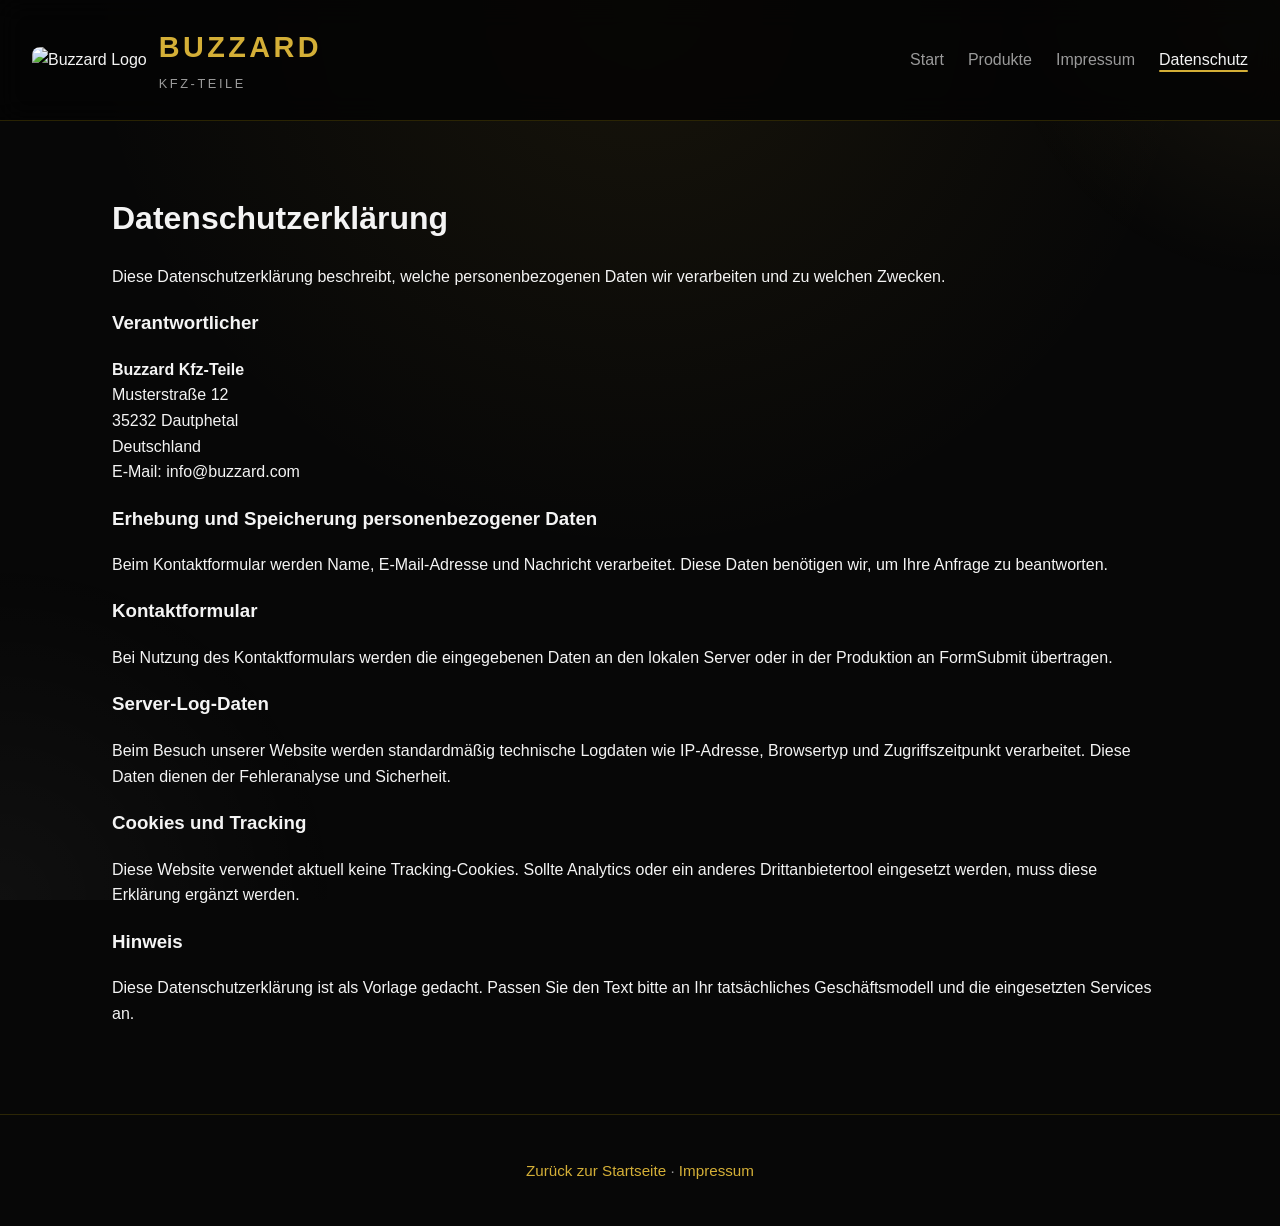
==== datenschutz.html @ a0bf600f "Add files via upload" ====
<!DOCTYPE html>
<html lang="de">
<head>
  <meta charset="utf-8">
  <meta name="viewport" content="width=device-width,initial-scale=1">
  <title>Datenschutz – Buzzard</title>
  <link rel="stylesheet" href="styles.css">
  <link rel="icon" href="logo/logo.png">
  <meta name="theme-color" content="#161616">
  <meta name="description" content="Datenschutzerklärung für Buzzard Kfz-Teile">
</head>
<body>
  <header>
    <nav role="navigation" aria-label="Hauptnavigation">
      <div class="brand">
        <img src="logo/logo.png" alt="Buzzard Logo">
        <div><h1>BUZZARD</h1><span>Kfz-Teile</span></div>
      </div>
      <ul class="nav-links">
        <li><a href="index.html">Start</a></li>
        <li><a href="products.html">Produkte</a></li>
        <li><a href="impressum.html">Impressum</a></li>
        <li><a href="datenschutz.html" aria-current="page">Datenschutz</a></li>
      </ul>
    </nav>
  </header>

  <main id="maincontent" role="main" class="section">
    <h2>Datenschutzerklärung</h2>
    <p>Diese Datenschutzerklärung beschreibt, welche personenbezogenen Daten wir verarbeiten und zu welchen Zwecken.</p>

    <section>
      <h3>Verantwortlicher</h3>
      <p><strong>Buzzard Kfz-Teile</strong><br>
      Musterstraße 12<br>
      35232 Dautphetal<br>
      Deutschland<br>
      E-Mail: <a href="mailto:info@buzzard.com">info@buzzard.com</a></p>
    </section>

    <section>
      <h3>Erhebung und Speicherung personenbezogener Daten</h3>
      <p>Beim Kontaktformular werden Name, E-Mail-Adresse und Nachricht verarbeitet. Diese Daten benötigen wir, um Ihre Anfrage zu beantworten.</p>
    </section>

    <section>
      <h3>Kontaktformular</h3>
      <p>Bei Nutzung des Kontaktformulars werden die eingegebenen Daten an den lokalen Server oder in der Produktion an FormSubmit übertragen.</p>
    </section>

    <section>
      <h3>Server-Log-Daten</h3>
      <p>Beim Besuch unserer Website werden standardmäßig technische Logdaten wie IP-Adresse, Browsertyp und Zugriffszeitpunkt verarbeitet. Diese Daten dienen der Fehleranalyse und Sicherheit.</p>
    </section>

    <section>
      <h3>Cookies und Tracking</h3>
      <p>Diese Website verwendet aktuell keine Tracking-Cookies. Sollte Analytics oder ein anderes Drittanbietertool eingesetzt werden, muss diese Erklärung ergänzt werden.</p>
    </section>

    <section>
      <h3>Hinweis</h3>
      <p>Diese Datenschutzerklärung ist als Vorlage gedacht. Passen Sie den Text bitte an Ihr tatsächliches Geschäftsmodell und die eingesetzten Services an.</p>
    </section>
  </main>

  <footer class="footer">
    <p><a href="index.html">Zurück zur Startseite</a> · <a href="impressum.html">Impressum</a></p>
  </footer>
</body>
</html>
---- styles.css ----
:root {
    --bg: #070707;
    --surface: #161616;
    --accent: #d4af37;
    --text: #f4f4f4;
    --muted: #9a9a9a;
    --border: rgba(255, 215, 0, 0.15);
    --shadow: rgba(0, 0, 0, 0.35);
}

html {
    scroll-behavior: smooth;
}

/* Skip link (für Bildschirmleser & Tastaturnavigation) */
.skip-link {
    position: absolute;
    left: -999px;
    top: auto;
    width: 1px;
    height: 1px;
    overflow: hidden;
}
.skip-link:focus {
    left: 16px;
    top: 16px;
    width: auto;
    height: auto;
    padding: 8px 12px;
    background: var(--accent);
    color: #111;
    border-radius: 6px;
    z-index: 9999;
}

* {
    box-sizing: border-box;
}

body {
    margin: 0;
    min-height: 100vh;
    background: radial-gradient(circle at top, rgba(212, 175, 55, 0.08), transparent 40%), var(--bg);
    color: var(--text);
    font-family: "Segoe UI", Tahoma, Geneva, Verdana, sans-serif;
    line-height: 1.6;
}

body::before {
    content: '';
    position: fixed;
    inset: 0;
    pointer-events: none;
    background: radial-gradient(circle at top right, rgba(255, 214, 109, 0.08), transparent 18%), radial-gradient(circle at bottom left, rgba(255, 255, 255, 0.04), transparent 22%);
}

a {
    color: inherit;
    text-decoration: none;
}

section.section {
    scroll-margin-top: 120px;
}

.product-status {
    margin-top: 18px;
    color: var(--muted);
    font-size: 0.98rem;
}

header {
    padding: 24px 32px;
    background: rgba(4, 4, 4, 0.84);
    border-bottom: 1px solid var(--border);
    position: sticky;
    top: 0;
    z-index: 10;
    backdrop-filter: blur(14px);
}

nav {
    display: flex;
    align-items: center;
    justify-content: space-between;
    gap: 20px;
    flex-wrap: wrap;
}

.brand {
    display: flex;
    align-items: center;
    gap: 12px;
}

.brand img {
    max-height: 54px;
    width: auto;
    display: block;
    border-radius: 8px;
}

.brand h1 {
    color: var(--accent);
    margin: 0;
    font-size: 1.8rem;
    letter-spacing: 0.12em;
}

.brand span {
    color: var(--muted);
    font-size: 0.8rem;
    text-transform: uppercase;
    letter-spacing: 0.2em;
}

.nav-links {
    display: flex;
    gap: 24px;
    flex-wrap: wrap;
    margin: 0;
    padding: 0;
    list-style: none;
}

.nav-links a {
    color: var(--muted);
    text-decoration: none;
    transition: color 0.25s ease;
    font-weight: 500;
}

.nav-links a {
    position: relative;
}

.nav-links a:hover,
.nav-links a[aria-current="page"] {
    color: var(--text);
}

.nav-links a[aria-current="page"]::after {
    content: '';
    position: absolute;
    left: 0;
    right: 0;
    bottom: -4px;
    height: 2px;
    background: var(--accent);
    border-radius: 2px;
}

.hero {
    padding: 100px 32px 60px;
    text-align: center;
    max-width: 1080px;
    margin: 0 auto;
}

.products-hero {
    padding-top: 64px;
    padding-bottom: 46px;
    background: linear-gradient(180deg, rgba(212, 175, 55, 0.08), transparent 72%);
    border-radius: 28px;
    border: 1px solid rgba(212, 175, 55, 0.12);
}

.hero-more {
    display: inline-flex;
    align-items: center;
    gap: 8px;
    margin-bottom: 24px;
    color: var(--accent);
    text-transform: uppercase;
    letter-spacing: 0.2em;
    font-size: 0.8rem;
}

.hero h2 {
    font-size: clamp(2.5rem, 4vw, 4.5rem);
    margin: 0 0 20px;
    letter-spacing: -0.04em;
    line-height: 1.05;
}

.hero p {
    max-width: 720px;
    margin: 0 auto 34px;
    color: var(--muted);
    font-size: 1.05rem;
}

.cta {
    display: inline-flex;
    align-items: center;
    gap: 10px;
    padding: 14px 28px;
    border: 1px solid var(--accent);
    color: var(--accent);
    background: rgba(212, 175, 55, 0.06);
    text-decoration: none;
    text-transform: uppercase;
    letter-spacing: 0.14em;
    transition: transform 0.25s ease, background 0.25s ease, color 0.25s ease, box-shadow 0.25s ease;
    border-radius: 999px;
    box-shadow: 0 14px 35px -30px rgba(212, 175, 55, 0.55);
}

.cta:hover {
    transform: translateY(-2px);
    background: rgba(212, 175, 55, 0.22);
    color: #fff;
    box-shadow: 0 18px 45px -32px rgba(212, 175, 55, 0.65);
}

.cta:focus-visible {
    outline: 2px solid rgba(212, 175, 55, 0.9);
    outline-offset: 4px;
}

.hero-buttons {
    display: inline-flex;
    flex-wrap: wrap;
    justify-content: center;
    gap: 14px;
    margin-top: 24px;
}

.cta-secondary {
    background: rgba(255, 255, 255, 0.08);
    border-color: rgba(255, 255, 255, 0.16);
    color: var(--text);
}

.cta-secondary:hover {
    background: rgba(255, 255, 255, 0.16);
    color: #fff;
}

main {
    padding: 0 32px 72px;
    max-width: 1120px;
    margin: 0 auto;
}

.product-status {
    margin-top: 18px;
    color: var(--muted);
    font-size: 0.98rem;
}

.highlight-grid {
    display: grid;
    grid-template-columns: repeat(auto-fit, minmax(240px, 1fr));
    gap: 24px;
    margin-top: 34px;
}

.highlight {
    background: rgba(255, 255, 255, 0.05);
    border: 1px solid rgba(255, 255, 255, 0.12);
    border-radius: 22px;
    padding: 32px;
    min-height: 260px;
    box-shadow: 0 20px 55px -40px var(--shadow);
    transition: transform 0.25s ease, border-color 0.25s ease, background 0.25s ease;
}

.highlight:hover {
    transform: translateY(-6px);
    border-color: rgba(212, 175, 55, 0.28);
    background: rgba(255, 255, 255, 0.1);
}

.highlight h3 {
    margin-top: 0;
    color: var(--accent);
}

.highlight p {
    color: var(--muted);
}

.section {
    margin-top: 72px;
}

.section h2 {
    margin-bottom: 20px;
    font-size: 2rem;
}

.feature-list {
    display: grid;
    grid-template-columns: repeat(auto-fit, minmax(240px, 1fr));
    gap: 18px;
}

.feature {
    background: rgba(255, 255, 255, 0.05);
    border: 1px solid rgba(255, 255, 255, 0.1);
    border-radius: 18px;
    padding: 26px;
    min-height: 200px;
    transition: transform 0.25s ease, border-color 0.25s ease, background 0.25s ease;
}

.feature:hover {
    transform: translateY(-4px);
    background: rgba(255, 255, 255, 0.12);
    border-color: rgba(212, 175, 55, 0.2);
}

.feature h3 {
    margin-top: 0;
    color: var(--accent);
}

.card-icon {
    display: inline-flex;
    align-items: center;
    justify-content: center;
    width: 48px;
    height: 48px;
    margin-bottom: 16px;
    border-radius: 14px;
    background: rgba(212, 175, 55, 0.12);
    color: var(--accent);
    font-size: 1.4rem;
}

.contact-grid {
    display: grid;
    grid-template-columns: 1.2fr 0.8fr;
    gap: 28px;
    align-items: start;
}

.contact-card {
    background: linear-gradient(180deg, rgba(255, 255, 255, 0.06), rgba(255, 255, 255, 0.03));
    border: 1px solid rgba(255, 255, 255, 0.12);
    border-radius: 22px;
    padding: 36px;
    backdrop-filter: blur(8px);
}

.contact-card h3 {
    margin-top: 0;
    color: var(--accent);
}

.contact-card p,
.contact-card label {
    color: var(--muted);
}

.contact-card form {
    display: grid;
    gap: 16px;
    margin-top: 24px;
}

.contact-card input,
.contact-card textarea {
    width: 100%;
    padding: 16px 18px;
    border-radius: 14px;
    border: 1px solid rgba(255, 255, 255, 0.16);
    background: rgba(255, 255, 255, 0.08);
    color: var(--text);
    resize: vertical;
    transition: border-color 0.2s ease, box-shadow 0.2s ease, background 0.2s ease;
}

.contact-card input::placeholder,
.contact-card textarea::placeholder {
    color: rgba(255, 255, 255, 0.5);
}

.contact-card input:focus,
.contact-card textarea:focus {
    outline: none;
    border-color: rgba(212, 175, 55, 0.75);
    box-shadow: 0 0 0 4px rgba(212, 175, 55, 0.1);
}

.contact-card button {
    border: none;
    border-radius: 999px;
    padding: 16px 28px;
    background: linear-gradient(135deg, rgba(212,175,55,0.95), rgba(255,214,109,0.98));
    color: #111;
    font-weight: 700;
    cursor: pointer;
    transition: transform 0.2s ease, box-shadow 0.2s ease, opacity 0.2s ease;
    box-shadow: 0 16px 30px -18px rgba(212, 175, 55, 0.75);
}

.contact-card button:focus-visible {
    outline: 3px solid rgba(255, 214, 109, 0.9);
    outline-offset: 4px;
}

.contact-card button:hover {
    transform: translateY(-2px);
    box-shadow: 0 18px 40px -20px rgba(212, 175, 55, 0.8);
}

.contact-card button:hover {
    opacity: 0.9;
}

.footer {
    padding: 28px 32px;
    border-top: 1px solid var(--border);
    text-align: center;
    color: var(--muted);
    display: flex;
    justify-content: center;
    flex-wrap: wrap;
    gap: 10px;
    font-size: 0.95rem;
}

.footer a {
    color: var(--accent);
    text-decoration: none;
}

.footer a:hover {
    text-decoration: underline;
}

@media (max-width: 860px) {
    .contact-grid {
        grid-template-columns: 1fr;
    }
}

@media (max-width: 720px) {
    header {
        padding: 18px 20px;
    }

    .hero {
        padding: 72px 20px 44px;
    }

    .highlight,
    .feature,
    .contact-card {
        padding: 22px;
    }

    .hero h2 {
        font-size: 2.5rem;
    }

    .nav-links {
        gap: 14px;
    }

    .brand h1 {
        font-size: 1.5rem;
    }

    .product-status {
        font-size: 0.95rem;
    }
}
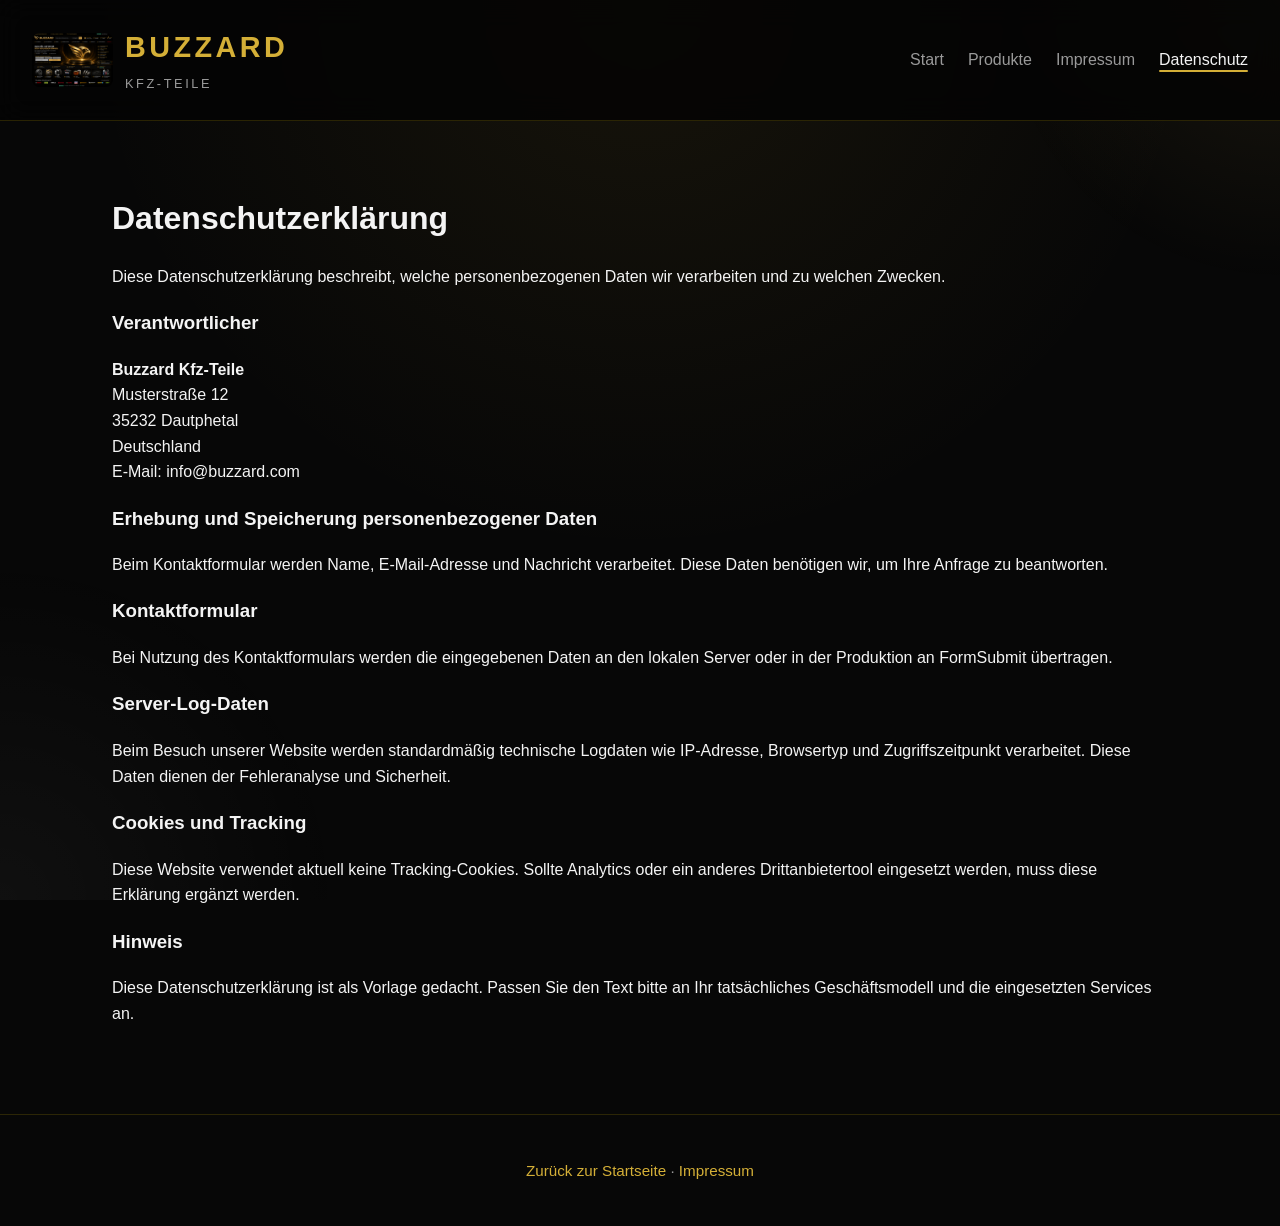
==== commit f28e803d: "Add files via upload" ====
--- a/datenschutz.html
+++ b/datenschutz.html
@@ -6,6 +6,7 @@
   <title>Datenschutz – Buzzard</title>
   <link rel="stylesheet" href="styles.css">
   <link rel="icon" href="logo/logo.png">
+  <link rel="canonical" href="https://buzzard-de.github.io/buzzard2/datenschutz.html">
   <meta name="theme-color" content="#161616">
   <meta name="description" content="Datenschutzerklärung für Buzzard Kfz-Teile">
 </head>
